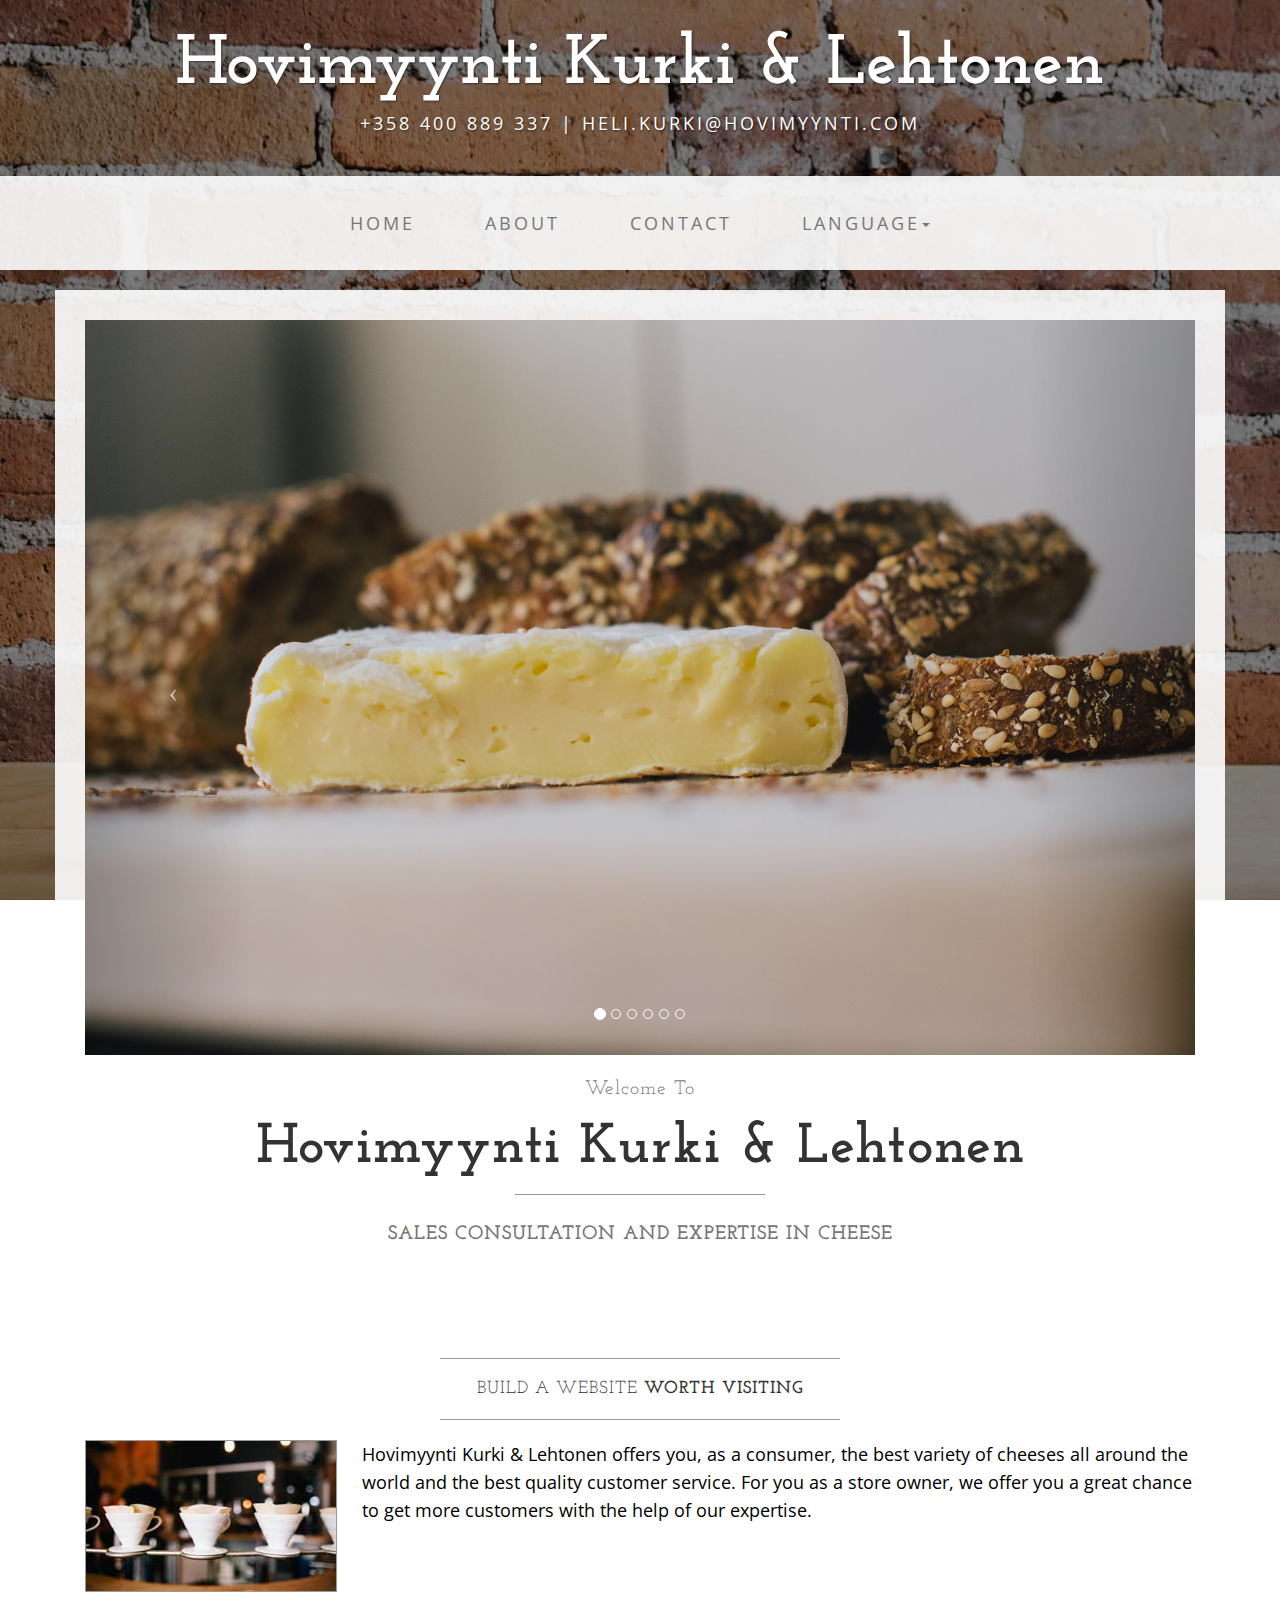
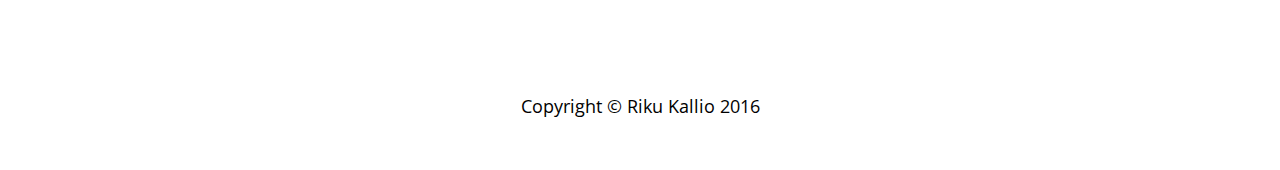
==== index.html @ 55c65dc8 "Added language support" ====
<!DOCTYPE html>
<html lang="en">

<head>

    <meta charset="utf-8">
    <meta http-equiv="X-UA-Compatible" content="IE=edge">
    <meta name="viewport" content="width=device-width, initial-scale=1">
    <meta name="description" content="">
    <meta name="author" content="">

    <title>Hovimyynti Kurki & Lehtonen</title>

    <!-- Bootstrap Core CSS -->
    <link href="css/bootstrap.min.css" rel="stylesheet">

    <!-- Custom CSS -->
    <link href="css/business-casual.css" rel="stylesheet">

    <!-- Languages CSS -->
    <link href="css/languages.min.css" rel="stylesheet">

    <!-- Fonts -->
    <link href="http://fonts.googleapis.com/css?family=Open+Sans:300italic,400italic,600italic,700italic,800italic,400,300,600,700,800" rel="stylesheet" type="text/css">
    <link href="http://fonts.googleapis.com/css?family=Josefin+Slab:100,300,400,600,700,100italic,300italic,400italic,600italic,700italic" rel="stylesheet" type="text/css">

    <!-- HTML5 Shim and Respond.js IE8 support of HTML5 elements and media queries -->
    <!-- WARNING: Respond.js doesn't work if you view the page via file:// -->
    <!--[if lt IE 9]>
        <script src="https://oss.maxcdn.com/libs/html5shiv/3.7.0/html5shiv.js"></script>
        <script src="https://oss.maxcdn.com/libs/respond.js/1.4.2/respond.min.js"></script>
    <![endif]-->

</head>

<body>

    <div class="brand">Hovimyynti Kurki & Lehtonen</div>
    <div class="address-bar">+358 400 889 337 | heli.kurki@hovimyynti.com</div>

    <!-- Navigation -->
    <nav class="navbar navbar-default" role="navigation">
        <div class="container">
            <!-- Brand and toggle get grouped for better mobile display -->
            <div class="navbar-header">
                <button type="button" class="navbar-toggle" data-toggle="collapse" data-target="#bs-example-navbar-collapse-1">
                    <span class="sr-only">Toggle navigation</span>
                    <span class="icon-bar"></span>
                    <span class="icon-bar"></span>
                    <span class="icon-bar"></span>
                </button>
                <!-- navbar-brand is hidden on larger screens, but visible when the menu is collapsed -->
                <a class="navbar-brand" href="index.html">Hovimyynti Kurki & Lehtonen</a>
            </div>
            <!-- Collect the nav links, forms, and other content for toggling -->
            <div class="collapse navbar-collapse" id="bs-example-navbar-collapse-1">
                <ul class="nav navbar-nav">
                    <li>
                        <a href="index.html">Home</a>
                    </li>
                    <li>
                        <a href="about.html">About</a>
                    </li>
                    <li>
                        <a href="contact.html">Contact</a>
                    </li>
                    <li class="dropdown">
                        <a href="#" class="dropdown-toggle" data-toggle="dropdown" role="button" aria-expanded="false">Language<span class="caret"></span></a>
                        <ul class="dropdown-menu" role="menu">
                            <li><a href="#"><span class="lang-sm lang-lbl-full" lang="fi"></span></a></li>
                            <li><a href="#"><span class="lang-sm lang-lbl-full" lang="en"></span></a></li>
                        </ul>
                    </li>
                </ul>

            </div>
            <!-- /.navbar-collapse -->

            
        </div>
        <!-- /.container -->
    </nav>

    <div class="container">

        <div class="row">
            <div class="box">
                <div class="col-lg-12 text-center">
                    <div id="carousel-example-generic" class="carousel slide">
                        <!-- Indicators -->
                        <ol class="carousel-indicators hidden-xs">
                            <li data-target="#carousel-example-generic" data-slide-to="0" class="active"></li>
                            <li data-target="#carousel-example-generic" data-slide-to="1"></li>
                            <li data-target="#carousel-example-generic" data-slide-to="2"></li>
                            <li data-target="#carousel-example-generic" data-slide-to="3"></li>
                            <li data-target="#carousel-example-generic" data-slide-to="4"></li>
                            <li data-target="#carousel-example-generic" data-slide-to="5"></li>
                        </ol>

                        <!-- Wrapper for slides -->
                        <div class="carousel-inner">
                            <div class="item active">
                                <img class="img-responsive img-full" src="img/1-brie-bread.jpg" alt="">
                            </div>
                            <div class="item">
                                <img class="img-responsive img-full" src="img/2-cheese-jam.jpg" alt="">
                            </div>
                            <div class="item">
                                <img class="img-responsive img-full" src="img/3-cheeses.jpg" alt="">
                            </div>
                            <div class="item">
                                <img class="img-responsive img-full" src="img/4-humboldt-fog-cheese.jpg" alt="">
                            </div>
                            <div class="item">
                                <img class="img-responsive img-full" src="img/5-cheddar.jpg" alt="">
                            </div>
                            <div class="item">
                                <img class="img-responsive img-full" src="img/6-brie.jpg" alt="">
                            </div>
                        </div>

                        <!-- Controls -->
                        <a class="left carousel-control" href="#carousel-example-generic" data-slide="prev">
                            <span class="icon-prev"></span>
                        </a>
                        <a class="right carousel-control" href="#carousel-example-generic" data-slide="next">
                            <span class="icon-next"></span>
                        </a>
                    </div>
                    <h2 class="brand-before">
                        <small>Welcome to</small>
                    </h2>
                    <h1 class="brand-name">Hovimyynti Kurki & Lehtonen</h1>
                    <hr class="tagline-divider">
                    <h2>
                        <small>
                            <strong>Sales consultation and expertise in cheese</strong>
                        </small>
                    </h2>
                </div>
            </div>
        </div>

        <div class="row">
            <div class="box">
                <div class="col-lg-12">
                    <hr>
                    <h2 class="intro-text text-center">Build a website
                        <strong>worth visiting</strong>
                    </h2>
                    <hr>
                    <img class="img-responsive img-border img-left" src="img/intro-pic.jpg" alt="">
                    <hr class="visible-xs">
                    <p>Hovimyynti Kurki & Lehtonen offers you, as a consumer, the best variety of cheeses all around the world and the best quality customer service. For you as a store owner, we offer you a great chance to get more customers with the help of our expertise.</p>
                </div>
            </div>
        </div>

        <!--<div class="row">
            <div class="box">
                <div class="col-lg-12">
                    <hr>
                    <h2 class="intro-text text-center">Beautiful boxes
                        <strong>to showcase your content</strong>
                    </h2>
                    <hr>
                    <p>Use as many boxes as you like, and put anything you want in them! They are great for just about anything, the sky's the limit!</p>
                    <p>Lorem ipsum dolor sit amet, consectetur adipiscing elit. Nunc placerat diam quis nisl vestibulum dignissim. In hac habitasse platea dictumst. Interdum et malesuada fames ac ante ipsum primis in faucibus. Pellentesque habitant morbi tristique senectus et netus et malesuada fames ac turpis egestas.</p>
                </div>
            </div>
        </div>-->

    </div>
    <!-- /.container -->

    <footer>
        <div class="container">
            <div class="row">
                <div class="col-lg-12 text-center">
                    <p>Copyright &copy; Riku Kallio 2016</p>
                </div>
            </div>
        </div>
    </footer>

    <!-- jQuery -->
    <script src="js/jquery.js"></script>

    <!-- Bootstrap Core JavaScript -->
    <script src="js/bootstrap.min.js"></script>

    <!-- Script to Activate the Carousel -->
    <script>
    $('.carousel').carousel({
        interval: 5000 //changes the speed
    });
    </script>

</body>

</html>
---- css/business-casual.css ----
/*!
 * Start Bootstrap - Business Casual Bootstrap Theme (http://startbootstrap.com)
 * Code licensed under the Apache License v2.0.
 * For details, see http://www.apache.org/licenses/LICENSE-2.0.
 */

body {
    font-family: "Open Sans","Helvetica Neue",Helvetica,Arial,sans-serif;
    background: url('../img/bg.jpg') no-repeat center center fixed;
    -webkit-background-size: cover;
    -moz-background-size: cover;
    background-size: cover;
    -o-background-size: cover;
}

h1,
h2,
h3,
h4,
h5,
h6 {
    text-transform: uppercase;
    font-family: "Josefin Slab","Helvetica Neue",Helvetica,Arial,sans-serif;
    font-weight: 700;
    letter-spacing: 1px;
}

p {
    font-size: 1.25em;
    line-height: 1.6;
    color: #000;
}

hr {
    max-width: 400px;
    border-color: #999999;
}

.brand,
.address-bar {
    display: none;
}

.navbar-brand {
    text-transform: uppercase;
    font-weight: 900;
    letter-spacing: 2px;
}

.navbar-nav {
    text-transform: uppercase;
    font-weight: 400;
    letter-spacing: 3px;
}

.img-full {
    min-width: 100%;
}

.brand-before,
.brand-name {
    text-transform: capitalize;
}

.brand-before {
    margin: 15px 0;
}

.brand-name {
    margin: 0;
    font-size: 4em;
}

.tagline-divider {
    margin: 15px auto 3px;
    max-width: 250px;
    border-color: #999999;
}

.box {
    margin-bottom: 20px;
    padding: 30px 15px;
    background: #fff;
    background: rgba(255,255,255,0.9);
}

.intro-text {
    text-transform: uppercase;
    font-size: 1.25em;
    font-weight: 400;
    letter-spacing: 1px;
}

.img-border {
    float: none;
    margin: 0 auto 0;
    border: #999999 solid 1px;
}

.img-left {
    float: none;
    margin: 0 auto 0;
}

footer {
    background: #fff;
    background: rgba(255,255,255,0.9);
}

footer p {
    margin: 0;
    padding: 50px 0;
}

@media screen and (min-width:768px) {
    .brand {
        display: inherit;
        margin: 0;
        padding: 30px 0 10px;
        text-align: center;
        text-shadow: 1px 1px 2px rgba(0,0,0,0.5);
        font-family: "Josefin Slab","Helvetica Neue",Helvetica,Arial,sans-serif;
        font-size: 5em;
        font-weight: 700;
        line-height: normal;
        color: #fff;
    }

    .top-divider {
        margin-top: 0;
    }

    .img-left {
        float: left;
        margin-right: 25px;
    }

    .address-bar {
        display: inherit;
        margin: 0;
        padding: 0 0 40px;
        text-align: center;
        text-shadow: 1px 1px 2px rgba(0,0,0,0.5);
        text-transform: uppercase;
        font-size: 1.25em;
        font-weight: 400;
        letter-spacing: 3px;
        color: #fff;
    }

    .navbar {
        border-radius: 0;
    }

    .navbar-header {
        display: none;
    }

    .navbar {
        min-height: 0;
    }

    .navbar-default {
        border: none;
        background: #fff;
        background: rgba(255,255,255,0.9);
    }

    .nav>li>a {
        padding: 35px;
    }

    .navbar-nav>li>a {
        line-height: normal;
    }

    .navbar-nav {
        display: table;
        float: none;
        margin: 0 auto;
        table-layout: fixed;
        font-size: 1.25em;
    }
}

@media screen and (min-width:1200px) {
    .box:after {
        content: '';
        display: table;
        clear: both;
    }
}
---- css/languages.min.css ----
.lang-xs{background-position:0 -473px;min-width:14px;height:11px;min-height:11px;max-height:11px;background-repeat:no-repeat;display:inline-block;background-image:url(../img/languages.png)}.lang-sm{background-position:0 -1172px;min-width:22px;height:16px;min-height:16px;max-height:16px;background-repeat:no-repeat;display:inline-block;background-image:url(../img/languages.png)}.lang-lg{background-position:0 -2134px;min-width:30px;height:22px;min-height:22px;max-height:22px;background-repeat:no-repeat;display:inline-block;background-image:url(../img/languages.png)}.lang-xs[lang=ar]{background-position:0 0}.lang-xs[lang=be]{background-position:0 -11px}.lang-xs[lang=bg]{background-position:0 -22px}.lang-xs[lang=cs]{background-position:0 -33px}.lang-xs[lang=da]{background-position:0 -44px}.lang-xs[lang=de]{background-position:0 -55px}.lang-xs[lang=el]{background-position:0 -66px}.lang-xs[lang=en]{background-position:0 -77px}.lang-xs[lang=es]{background-position:0 -88px}.lang-xs[lang=et]{background-position:0 -99px}.lang-xs[lang=fi]{background-position:0 -110px}.lang-xs[lang=fr]{background-position:0 -121px}.lang-xs[lang=ga]{background-position:0 -132px}.lang-xs[lang=hi]{background-position:0 -143px}.lang-xs[lang=hr]{background-position:0 -154px}.lang-xs[lang=hu]{background-position:0 -165px}.lang-xs[lang=in]{background-position:0 -176px}.lang-xs[lang=is]{background-position:0 -187px}.lang-xs[lang=it]{background-position:0 -198px}.lang-xs[lang=iw]{background-position:0 -209px}.lang-xs[lang=ja]{background-position:0 -220px}.lang-xs[lang=ko]{background-position:0 -231px}.lang-xs[lang=lt]{background-position:0 -242px}.lang-xs[lang=lv]{background-position:0 -253px}.lang-xs[lang=mk]{background-position:0 -264px}.lang-xs[lang=ms]{background-position:0 -275px}.lang-xs[lang=mt]{background-position:0 -286px}.lang-xs[lang=nl]{background-position:0 -297px}.lang-xs[lang=no]{background-position:0 -308px}.lang-xs[lang=pl]{background-position:0 -319px}.lang-xs[lang=pt]{background-position:0 -330px}.lang-xs[lang=ro]{background-position:0 -341px}.lang-xs[lang=ru]{background-position:0 -352px}.lang-xs[lang=sk]{background-position:0 -363px}.lang-xs[lang=sl]{background-position:0 -374px}.lang-xs[lang=sq]{background-position:0 -385px}.lang-xs[lang=sr]{background-position:0 -396px}.lang-xs[lang=sv]{background-position:0 -407px}.lang-xs[lang=th]{background-position:0 -418px}.lang-xs[lang=tr]{background-position:0 -429px}.lang-xs[lang=uk]{background-position:0 -440px}.lang-xs[lang=vi]{background-position:0 -451px}.lang-xs[lang=zh]{background-position:0 -462px}.lang-sm[lang=ar]{background-position:0 -484px}.lang-sm[lang=be]{background-position:0 -500px}.lang-sm[lang=bg]{background-position:0 -516px}.lang-sm[lang=cs]{background-position:0 -532px}.lang-sm[lang=da]{background-position:0 -548px}.lang-sm[lang=de]{background-position:0 -564px}.lang-sm[lang=el]{background-position:0 -580px}.lang-sm[lang=en]{background-position:0 -596px}.lang-sm[lang=es]{background-position:0 -612px}.lang-sm[lang=et]{background-position:0 -628px}.lang-sm[lang=fi]{background-position:0 -644px}.lang-sm[lang=fr]{background-position:0 -660px}.lang-sm[lang=ga]{background-position:0 -676px}.lang-sm[lang=hi]{background-position:0 -692px}.lang-sm[lang=hr]{background-position:0 -708px}.lang-sm[lang=hu]{background-position:0 -724px}.lang-sm[lang=in]{background-position:0 -740px}.lang-sm[lang=is]{background-position:0 -756px}.lang-sm[lang=it]{background-position:0 -772px}.lang-sm[lang=iw]{background-position:0 -788px}.lang-sm[lang=ja]{background-position:0 -804px}.lang-sm[lang=ko]{background-position:0 -820px}.lang-sm[lang=lt]{background-position:0 -836px}.lang-sm[lang=lv]{background-position:0 -852px}.lang-sm[lang=mk]{background-position:0 -868px}.lang-sm[lang=ms]{background-position:0 -884px}.lang-sm[lang=mt]{background-position:0 -900px}.lang-sm[lang=nl]{background-position:0 -916px}.lang-sm[lang=no]{background-position:0 -932px}.lang-sm[lang=pl]{background-position:0 -948px}.lang-sm[lang=pt]{background-position:0 -964px}.lang-sm[lang=ro]{background-position:0 -980px}.lang-sm[lang=ru]{background-position:0 -996px}.lang-sm[lang=sk]{background-position:0 -1012px}.lang-sm[lang=sl]{background-position:0 -1028px}.lang-sm[lang=sq]{background-position:0 -1044px}.lang-sm[lang=sr]{background-position:0 -1060px}.lang-sm[lang=sv]{background-position:0 -1076px}.lang-sm[lang=th]{background-position:0 -1092px}.lang-sm[lang=tr]{background-position:0 -1108px}.lang-sm[lang=uk]{background-position:0 -1124px}.lang-sm[lang=vi]{background-position:0 -1140px}.lang-sm[lang=zh]{background-position:0 -1156px}.lang-lg[lang=ar]{background-position:0 -1188px}.lang-lg[lang=be]{background-position:0 -1210px}.lang-lg[lang=bg]{background-position:0 -1232px}.lang-lg[lang=cs]{background-position:0 -1254px}.lang-lg[lang=da]{background-position:0 -1276px}.lang-lg[lang=de]{background-position:0 -1298px}.lang-lg[lang=el]{background-position:0 -1320px}.lang-lg[lang=en]{background-position:0 -1342px}.lang-lg[lang=es]{background-position:0 -1364px}.lang-lg[lang=et]{background-position:0 -1386px}.lang-lg[lang=fi]{background-position:0 -1408px}.lang-lg[lang=fr]{background-position:0 -1430px}.lang-lg[lang=ga]{background-position:0 -1452px}.lang-lg[lang=hi]{background-position:0 -1474px}.lang-lg[lang=hr]{background-position:0 -1496px}.lang-lg[lang=hu]{background-position:0 -1518px}.lang-lg[lang=in]{background-position:0 -1540px}.lang-lg[lang=is]{background-position:0 -1562px}.lang-lg[lang=it]{background-position:0 -1584px}.lang-lg[lang=iw]{background-position:0 -1606px}.lang-lg[lang=ja]{background-position:0 -1628px}.lang-lg[lang=ko]{background-position:0 -1650px}.lang-lg[lang=lt]{background-position:0 -1672px}.lang-lg[lang=lv]{background-position:0 -1694px}.lang-lg[lang=mk]{background-position:0 -1716px}.lang-lg[lang=ms]{background-position:0 -1738px}.lang-lg[lang=mt]{background-position:0 -1760px}.lang-lg[lang=nl]{background-position:0 -1782px}.lang-lg[lang=no]{background-position:0 -1804px}.lang-lg[lang=pl]{background-position:0 -1826px}.lang-lg[lang=pt]{background-position:0 -1848px}.lang-lg[lang=ro]{background-position:0 -1870px}.lang-lg[lang=ru]{background-position:0 -1892px}.lang-lg[lang=sk]{background-position:0 -1914px}.lang-lg[lang=sl]{background-position:0 -1936px}.lang-lg[lang=sq]{background-position:0 -1958px}.lang-lg[lang=sr]{background-position:0 -1980px}.lang-lg[lang=sv]{background-position:0 -2002px}.lang-lg[lang=th]{background-position:0 -2024px}.lang-lg[lang=tr]{background-position:0 -2046px}.lang-lg[lang=uk]{background-position:0 -2068px}.lang-lg[lang=vi]{background-position:0 -2090px}.lang-lg[lang=zh]{background-position:0 -2112px}.lang-lbl-en:after,.lang-lbl-full:after,.lang-lbl:after{content:"Unknown language"}.lang-lbl[lang=ar]:after{content:"\000627\000644\000639\000631\000628\00064A\000629"}.lang-lbl[lang=be]:after{content:"\000411\000435\00043B\000430\000440\000443\000441\00043A\000456"}.lang-lbl[lang=bg]:after{content:"\000411\00044A\00043B\000433\000430\000440\000441\00043A\000438"}.lang-lbl[lang=cs]:after{content:"\00010Ce\000161tina"}.lang-lbl[lang=da]:after{content:"Dansk"}.lang-lbl[lang=de]:after{content:"Deutsch"}.lang-lbl[lang=el]:after{content:"\000395\0003BB\0003BB\0003B7\0003BD\0003B9\0003BA\0003AC"}.lang-lbl[lang=en]:after{content:"English"}.lang-lbl[lang=es]:after{content:"Espa\0000F1ol"}.lang-lbl[lang=et]:after{content:"Eesti"}.lang-lbl[lang=fi]:after{content:"Suomi"}.lang-lbl[lang=fr]:after{content:"Fran\0000E7ais"}.lang-lbl[lang=ga]:after{content:"Gaeilge"}.lang-lbl[lang=hi]:after{content:"\000939\00093F\000902\000926\000940"}.lang-lbl[lang=hr]:after{content:"Hrvatski"}.lang-lbl[lang=hu]:after{content:"Magyar"}.lang-lbl[lang=in]:after{content:"Bahasa\000020indonesia"}.lang-lbl[lang=is]:after{content:"\0000CDslenska"}.lang-lbl[lang=it]:after{content:"Italiano"}.lang-lbl[lang=iw]:after{content:"\0005E2\0005D1\0005E8\0005D9\0005EA"}.lang-lbl[lang=ja]:after{content:"\0065E5\00672C\008A9E"}.lang-lbl[lang=ko]:after{content:"\00D55C\00AD6D\00C5B4"}.lang-lbl[lang=lt]:after{content:"Lietuvi\000173"}.lang-lbl[lang=lv]:after{content:"Latvie\000161u"}.lang-lbl[lang=mk]:after{content:"\00041C\000430\00043A\000435\000434\00043E\00043D\000441\00043A\000438"}.lang-lbl[lang=ms]:after{content:"Bahasa\000020melayu"}.lang-lbl[lang=mt]:after{content:"Malti"}.lang-lbl[lang=nl]:after{content:"Nederlands"}.lang-lbl[lang=no]:after{content:"Norsk"}.lang-lbl[lang=pl]:after{content:"Polski"}.lang-lbl[lang=pt]:after{content:"Portugu\0000EAs"}.lang-lbl[lang=ro]:after{content:"Rom\0000E2n\000103"}.lang-lbl[lang=ru]:after{content:"\000420\000443\000441\000441\00043A\000438\000439"}.lang-lbl[lang=sk]:after{content:"Sloven\00010Dina"}.lang-lbl[lang=sl]:after{content:"Sloven\000161\00010Dina"}.lang-lbl[lang=sq]:after{content:"Shqipe"}.lang-lbl[lang=sr]:after{content:"\000421\000440\00043F\000441\00043A\000438"}.lang-lbl[lang=sv]:after{content:"Svenska"}.lang-lbl[lang=th]:after{content:"\000E44\000E17\000E22"}.lang-lbl[lang=tr]:after{content:"T\0000FCrk\0000E7e"}.lang-lbl[lang=uk]:after{content:"\000423\00043A\000440\000430\000457\00043D\000441\00044C\00043A\000430"}.lang-lbl[lang=vi]:after{content:"Ti\001EBFng\000020vi\001EC7t"}.lang-lbl[lang=zh]:after{content:"\004E2D\006587"}.lang-lbl-en[lang=ar]:after{content:"Arabic"}.lang-lbl-en[lang=be]:after{content:"Belarusian"}.lang-lbl-en[lang=bg]:after{content:"Bulgarian"}.lang-lbl-en[lang=cs]:after{content:"Czech"}.lang-lbl-en[lang=da]:after{content:"Danish"}.lang-lbl-en[lang=de]:after{content:"German"}.lang-lbl-en[lang=el]:after{content:"Greek"}.lang-lbl-en[lang=en]:after{content:"English"}.lang-lbl-en[lang=es]:after{content:"Spanish"}.lang-lbl-en[lang=et]:after{content:"Estonian"}.lang-lbl-en[lang=fi]:after{content:"Finnish"}.lang-lbl-en[lang=fr]:after{content:"French"}.lang-lbl-en[lang=ga]:after{content:"Irish"}.lang-lbl-en[lang=hi]:after{content:"Hindi"}.lang-lbl-en[lang=hr]:after{content:"Croatian"}.lang-lbl-en[lang=hu]:after{content:"Hungarian"}.lang-lbl-en[lang=in]:after{content:"Indonesian"}.lang-lbl-en[lang=is]:after{content:"Icelandic"}.lang-lbl-en[lang=it]:after{content:"Italian"}.lang-lbl-en[lang=iw]:after{content:"Hebrew"}.lang-lbl-en[lang=ja]:after{content:"Japanese"}.lang-lbl-en[lang=ko]:after{content:"Korean"}.lang-lbl-en[lang=lt]:after{content:"Lithuanian"}.lang-lbl-en[lang=lv]:after{content:"Latvian"}.lang-lbl-en[lang=mk]:after{content:"Macedonian"}.lang-lbl-en[lang=ms]:after{content:"Malay"}.lang-lbl-en[lang=mt]:after{content:"Maltese"}.lang-lbl-en[lang=nl]:after{content:"Dutch"}.lang-lbl-en[lang=no]:after{content:"Norwegian"}.lang-lbl-en[lang=pl]:after{content:"Polish"}.lang-lbl-en[lang=pt]:after{content:"Portuguese"}.lang-lbl-en[lang=ro]:after{content:"Romanian"}.lang-lbl-en[lang=ru]:after{content:"Russian"}.lang-lbl-en[lang=sk]:after{content:"Slovak"}.lang-lbl-en[lang=sl]:after{content:"Slovenian"}.lang-lbl-en[lang=sq]:after{content:"Albanian"}.lang-lbl-en[lang=sr]:after{content:"Serbian"}.lang-lbl-en[lang=sv]:after{content:"Swedish"}.lang-lbl-en[lang=th]:after{content:"Thai"}.lang-lbl-en[lang=tr]:after{content:"Turkish"}.lang-lbl-en[lang=uk]:after{content:"Ukrainian"}.lang-lbl-en[lang=vi]:after{content:"Vietnamese"}.lang-lbl-en[lang=zh]:after{content:"Chinese"}.lang-lbl-full[lang=ar]:after{content:"\000627\000644\000639\000631\000628\00064A\000629\0000A0/\0000A0Arabic"}.lang-lbl-full[lang=be]:after{content:"\000411\000435\00043B\000430\000440\000443\000441\00043A\000456\0000A0/\0000A0Belarusian"}.lang-lbl-full[lang=bg]:after{content:"\000411\00044A\00043B\000433\000430\000440\000441\00043A\000438\0000A0/\0000A0Bulgarian"}.lang-lbl-full[lang=cs]:after{content:"\00010Ce\000161tina\0000A0/\0000A0Czech"}.lang-lbl-full[lang=da]:after{content:"Dansk\0000A0/\0000A0Danish"}.lang-lbl-full[lang=de]:after{content:"Deutsch\0000A0/\0000A0German"}.lang-lbl-full[lang=el]:after{content:"\000395\0003BB\0003BB\0003B7\0003BD\0003B9\0003BA\0003AC\0000A0/\0000A0Greek"}.lang-lbl-full[lang=en]:after{content:"English\0000A0/\0000A0English"}.lang-lbl-full[lang=es]:after{content:"Espa\0000F1ol\0000A0/\0000A0Spanish"}.lang-lbl-full[lang=et]:after{content:"Eesti\0000A0/\0000A0Estonian"}.lang-lbl-full[lang=fi]:after{content:"Suomi\0000A0/\0000A0Finnish"}.lang-lbl-full[lang=fr]:after{content:"Fran\0000E7ais\0000A0/\0000A0French"}.lang-lbl-full[lang=ga]:after{content:"Gaeilge\0000A0/\0000A0Irish"}.lang-lbl-full[lang=hi]:after{content:"\000939\00093F\000902\000926\000940\0000A0/\0000A0Hindi"}.lang-lbl-full[lang=hr]:after{content:"Hrvatski\0000A0/\0000A0Croatian"}.lang-lbl-full[lang=hu]:after{content:"Magyar\0000A0/\0000A0Hungarian"}.lang-lbl-full[lang=in]:after{content:"Bahasa\000020indonesia\0000A0/\0000A0Indonesian"}.lang-lbl-full[lang=is]:after{content:"\0000CDslenska\0000A0/\0000A0Icelandic"}.lang-lbl-full[lang=it]:after{content:"Italiano\0000A0/\0000A0Italian"}.lang-lbl-full[lang=iw]:after{content:"\0005E2\0005D1\0005E8\0005D9\0005EA\0000A0/\0000A0Hebrew"}.lang-lbl-full[lang=ja]:after{content:"\0065E5\00672C\008A9E\0000A0/\0000A0Japanese"}.lang-lbl-full[lang=ko]:after{content:"\00D55C\00AD6D\00C5B4\0000A0/\0000A0Korean"}.lang-lbl-full[lang=lt]:after{content:"Lietuvi\000173\0000A0/\0000A0Lithuanian"}.lang-lbl-full[lang=lv]:after{content:"Latvie\000161u\0000A0/\0000A0Latvian"}.lang-lbl-full[lang=mk]:after{content:"\00041C\000430\00043A\000435\000434\00043E\00043D\000441\00043A\000438\0000A0/\0000A0Macedonian"}.lang-lbl-full[lang=ms]:after{content:"Bahasa\000020melayu\0000A0/\0000A0Malay"}.lang-lbl-full[lang=mt]:after{content:"Malti\0000A0/\0000A0Maltese"}.lang-lbl-full[lang=nl]:after{content:"Nederlands\0000A0/\0000A0Dutch"}.lang-lbl-full[lang=no]:after{content:"Norsk\0000A0/\0000A0Norwegian"}.lang-lbl-full[lang=pl]:after{content:"Polski\0000A0/\0000A0Polish"}.lang-lbl-full[lang=pt]:after{content:"Portugu\0000EAs\0000A0/\0000A0Portuguese"}.lang-lbl-full[lang=ro]:after{content:"Rom\0000E2n\000103\0000A0/\0000A0Romanian"}.lang-lbl-full[lang=ru]:after{content:"\000420\000443\000441\000441\00043A\000438\000439\0000A0/\0000A0Russian"}.lang-lbl-full[lang=sk]:after{content:"Sloven\00010Dina\0000A0/\0000A0Slovak"}.lang-lbl-full[lang=sl]:after{content:"Sloven\000161\00010Dina\0000A0/\0000A0Slovenian"}.lang-lbl-full[lang=sq]:after{content:"Shqipe\0000A0/\0000A0Albanian"}.lang-lbl-full[lang=sr]:after{content:"\000421\000440\00043F\000441\00043A\000438\0000A0/\0000A0Serbian"}.lang-lbl-full[lang=sv]:after{content:"Svenska\0000A0/\0000A0Swedish"}.lang-lbl-full[lang=th]:after{content:"\000E44\000E17\000E22\0000A0/\0000A0Thai"}.lang-lbl-full[lang=tr]:after{content:"T\0000FCrk\0000E7e\0000A0/\0000A0Turkish"}.lang-lbl-full[lang=uk]:after{content:"\000423\00043A\000440\000430\000457\00043D\000441\00044C\00043A\000430\0000A0/\0000A0Ukrainian"}.lang-lbl-full[lang=vi]:after{content:"Ti\001EBFng\000020vi\001EC7t\0000A0/\0000A0Vietnamese"}.lang-lbl-full[lang=zh]:after{content:"\004E2D\006587\0000A0/\0000A0Chinese"}.lang-lg:before,.lang-sm:before,.lang-xs:before{content:'\0000A0'}.lang-xs.lang-lbl,.lang-xs.lang-lbl-en,.lang-xs.lang-lbl-full{padding-left:16px}.lang-sm.lang-lbl,.lang-sm.lang-lbl-en,.lang-sm.lang-lbl-full{padding-left:24px}.lang-lg.lang-lbl,.lang-lg.lang-lbl-en,.lang-lg.lang-lbl-full{padding-left:32px}.lang-lg.lang-lbl-en:before,.lang-lg.lang-lbl-full:before,.lang-lg.lang-lbl:before,.lang-sm.lang-lbl-en:before,.lang-sm.lang-lbl-full:before,.lang-sm.lang-lbl:before,.lang-xs.lang-lbl-en:before,.lang-xs.lang-lbl-full:before,.lang-xs.lang-lbl:before{content:''}.lang-lg,.lang-lg:after{top:0;position:relative}.lang-sm{top:1px;position:relative}.lang-sm:after{top:-1px;position:relative}.lang-xs{top:4px;position:relative}.lang-xs:after{top:-4px;position:relative}.lead>.lang-lg{top:2px}.lead>.lang-lg:after{top:-2px}.lead>.lang-sm{top:6px}.lead>.lang-sm:after{top:-6px}.lead>.lang-xs{top:8px}.lead>.lang-xs:after{top:-8px}small>.lang-sm{top:-1px}small>.lang-sm:after{top:1px}small>.lang-xs{top:2px}small>.lang-xs:after{top:-2px}h1>.lang-lg{top:9px}h1>.lang-lg:after{top:-9px}h1>.lang-sm{top:12px}h1>.lang-sm:after{top:-12px}h1>.lang-xs{top:14px}h1>.lang-xs:after{top:-14px}h2>.lang-lg{top:5px}h2>.lang-lg:after{top:-5px}h2>.lang-sm{top:8px}h2>.lang-sm:after{top:-8px}h2>.lang-xs{top:10px}h2>.lang-xs:after{top:-10px}h3>.lang-lg{top:1px}h3>.lang-lg:after{top:-1px}h3>.lang-sm{top:5px}h3>.lang-sm:after{top:-5px}h3>.lang-xs{top:8px}h3>.lang-xs:after{top:-8px}h4>.lang-lg{top:-1px}h4>.lang-lg:after,h4>.lang-sm{top:1px}h4>.lang-sm:after{top:-1px}h4>.lang-xs{top:4px}h4>.lang-xs:after{top:-4px}h5>.lang-sm,h5>.lang-sm:after{top:0}h5>.lang-xs{top:2px}h5>.lang-xs:after{top:-2px}h6>.lang-sm,h6>.lang-sm:after{top:0}h6>.lang-xs{top:1px}h6>.lang-xs:after{top:-1px}.btn>.lang-sm{top:2px}.btn>.lang-sm:after{top:-2px}.btn>.lang-xs{top:4px}.btn>.lang-xs:after{top:-4px}.btn.btn-xs>.lang-sm,.btn.btn-xs>.lang-sm:after{top:0}.btn.btn-xs>.lang-xs{top:3px}.btn.btn-xs>.lang-xs:after{top:-3px}.btn.btn-sm>.lang-sm,.btn.btn-sm>.lang-sm:after{top:0}.btn.btn-sm>.lang-xs{top:3px}.btn.btn-sm>.lang-xs:after{top:-3px}.btn.btn-lg>.lang-lg{top:1px}.btn.btn-lg>.lang-lg:after{top:-1px}.btn.btn-lg>.lang-sm{top:3px}.btn.btn-lg>.lang-sm:after{top:-3px}.btn.btn-lg>.lang-xs{top:6px}.btn.btn-lg>.lang-xs:after{top:-6px}
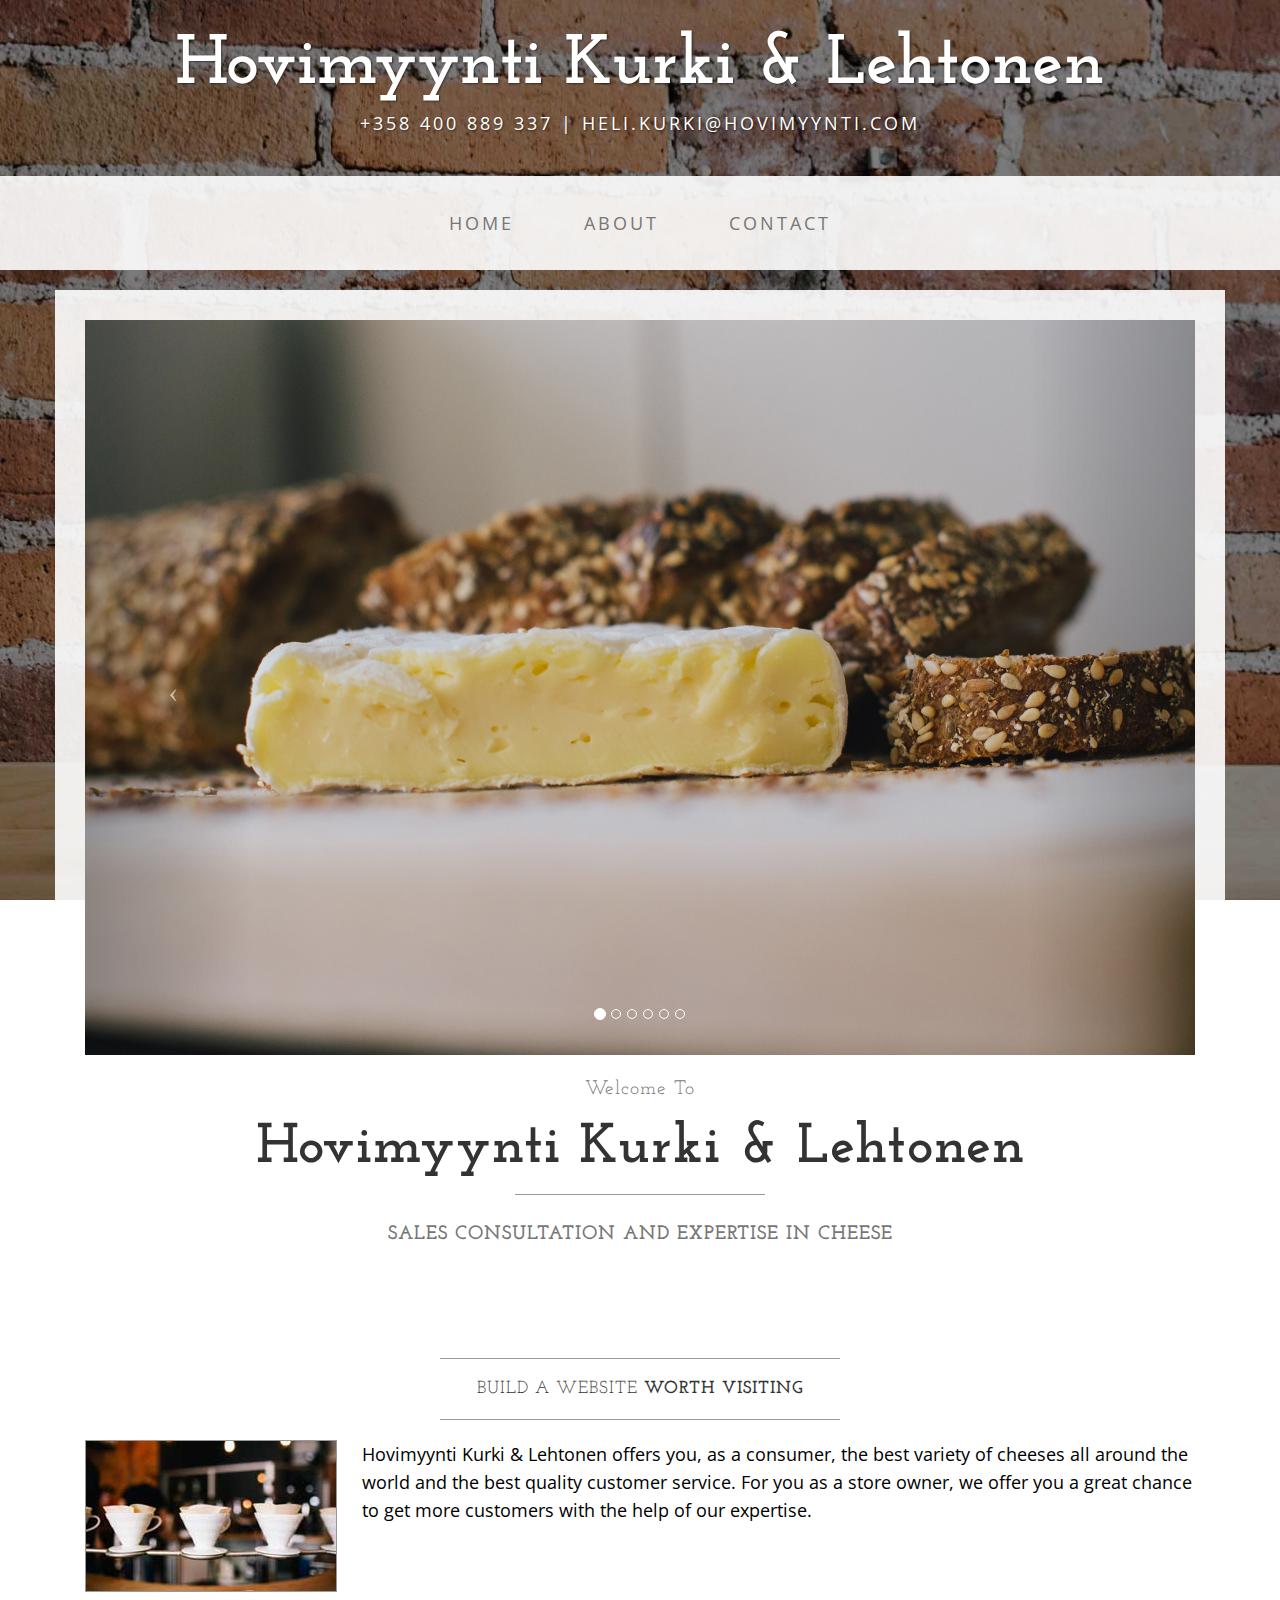
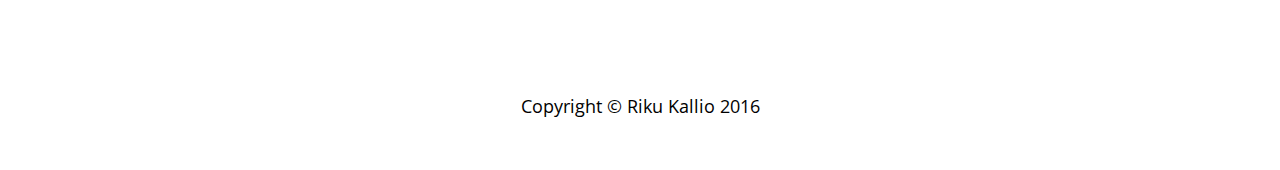
==== commit 3c19d776: "Commented out language dropdown (it's not implemented yet)" ====
--- a/index.html
+++ b/index.html
@@ -64,13 +64,13 @@
                     <li>
                         <a href="contact.html">Contact</a>
                     </li>
-                    <li class="dropdown">
+                    <!--<li class="dropdown">
                         <a href="#" class="dropdown-toggle" data-toggle="dropdown" role="button" aria-expanded="false">Language<span class="caret"></span></a>
                         <ul class="dropdown-menu" role="menu">
                             <li><a href="#"><span class="lang-sm lang-lbl-full" lang="fi"></span></a></li>
                             <li><a href="#"><span class="lang-sm lang-lbl-full" lang="en"></span></a></li>
                         </ul>
-                    </li>
+                    </li>-->
                 </ul>
 
             </div>
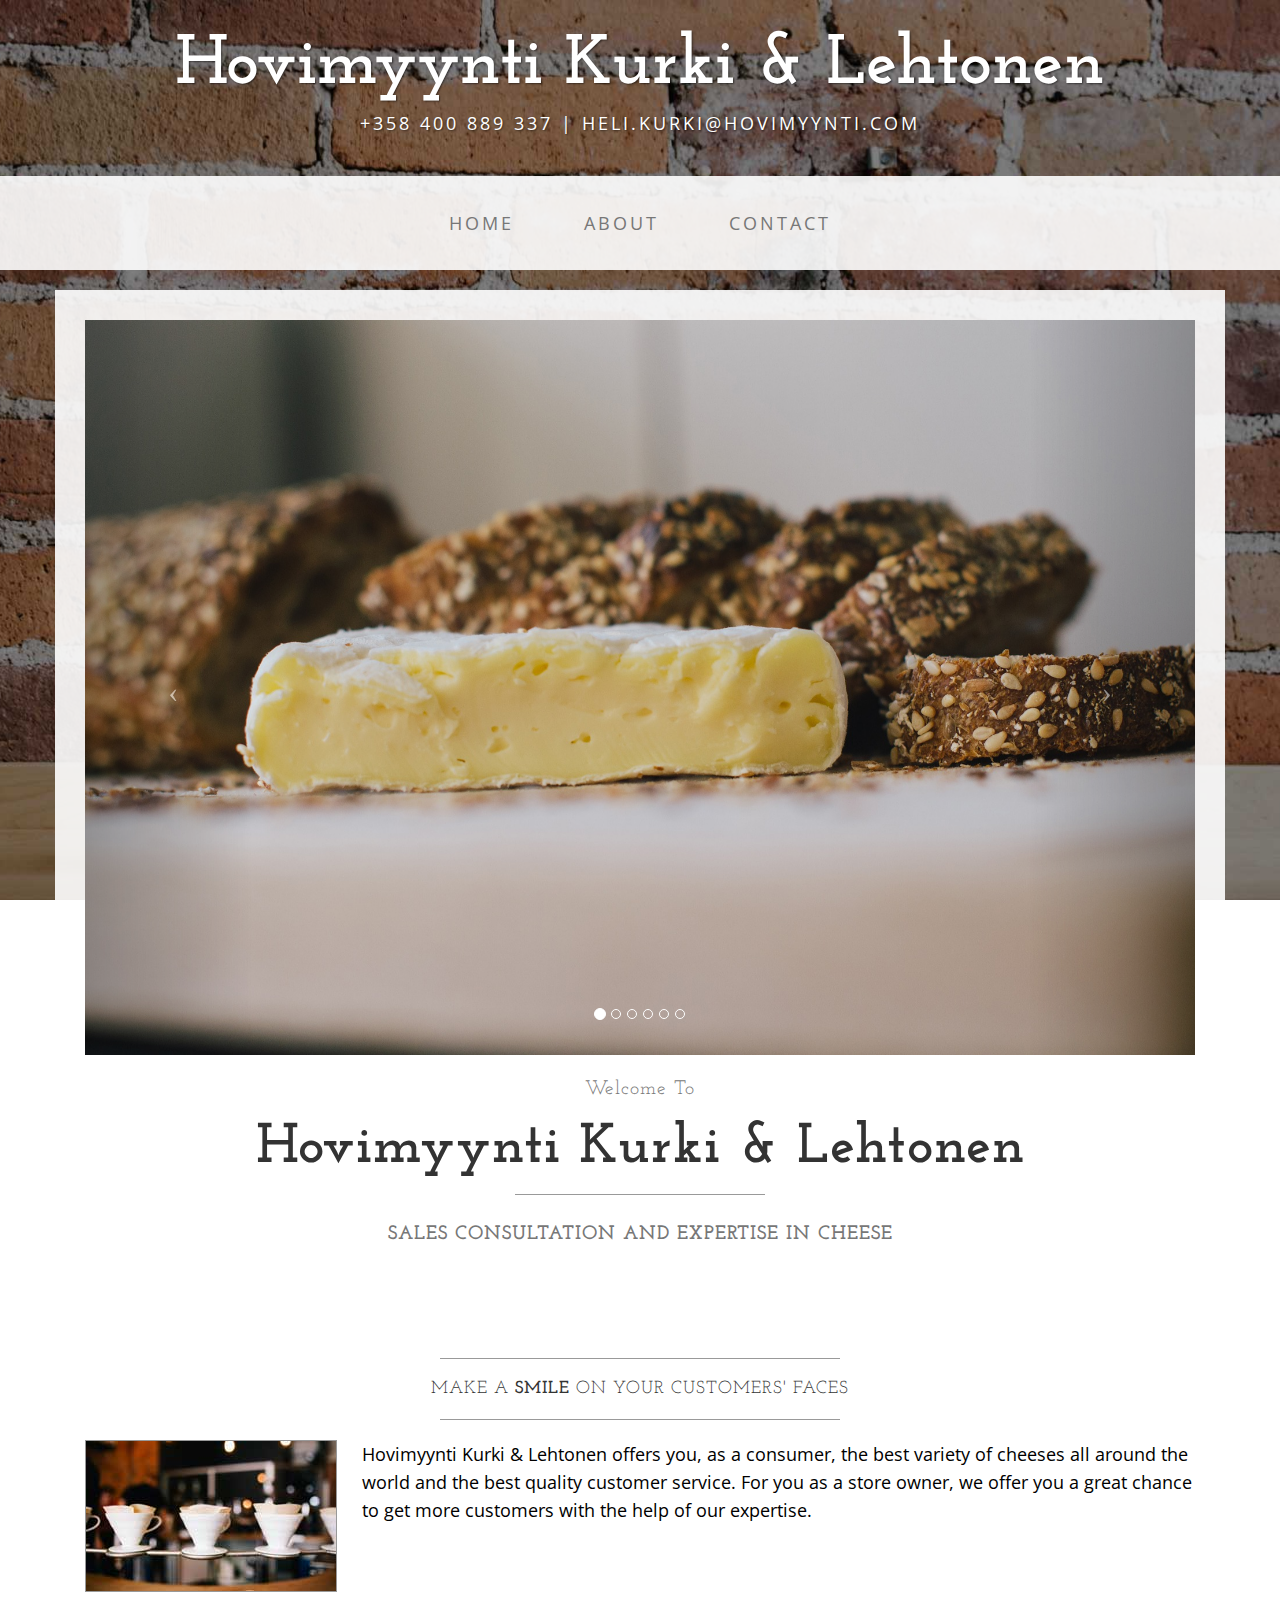
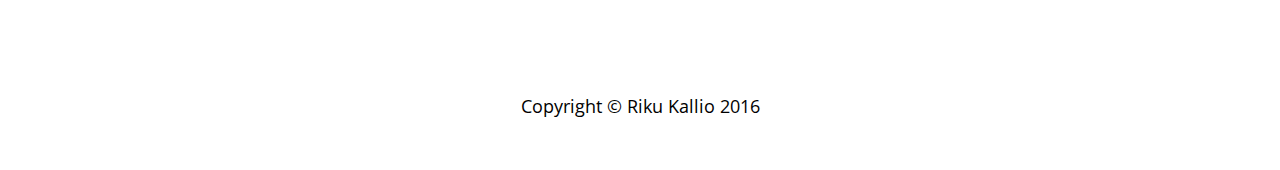
==== commit 8df65a7c: "Changed intro text" ====
--- a/index.html
+++ b/index.html
@@ -145,8 +145,8 @@
             <div class="box">
                 <div class="col-lg-12">
                     <hr>
-                    <h2 class="intro-text text-center">Build a website
-                        <strong>worth visiting</strong>
+                    <h2 class="intro-text text-center">Make a 
+                        <strong>smile</strong> on your customers' faces
                     </h2>
                     <hr>
                     <img class="img-responsive img-border img-left" src="img/intro-pic.jpg" alt="">
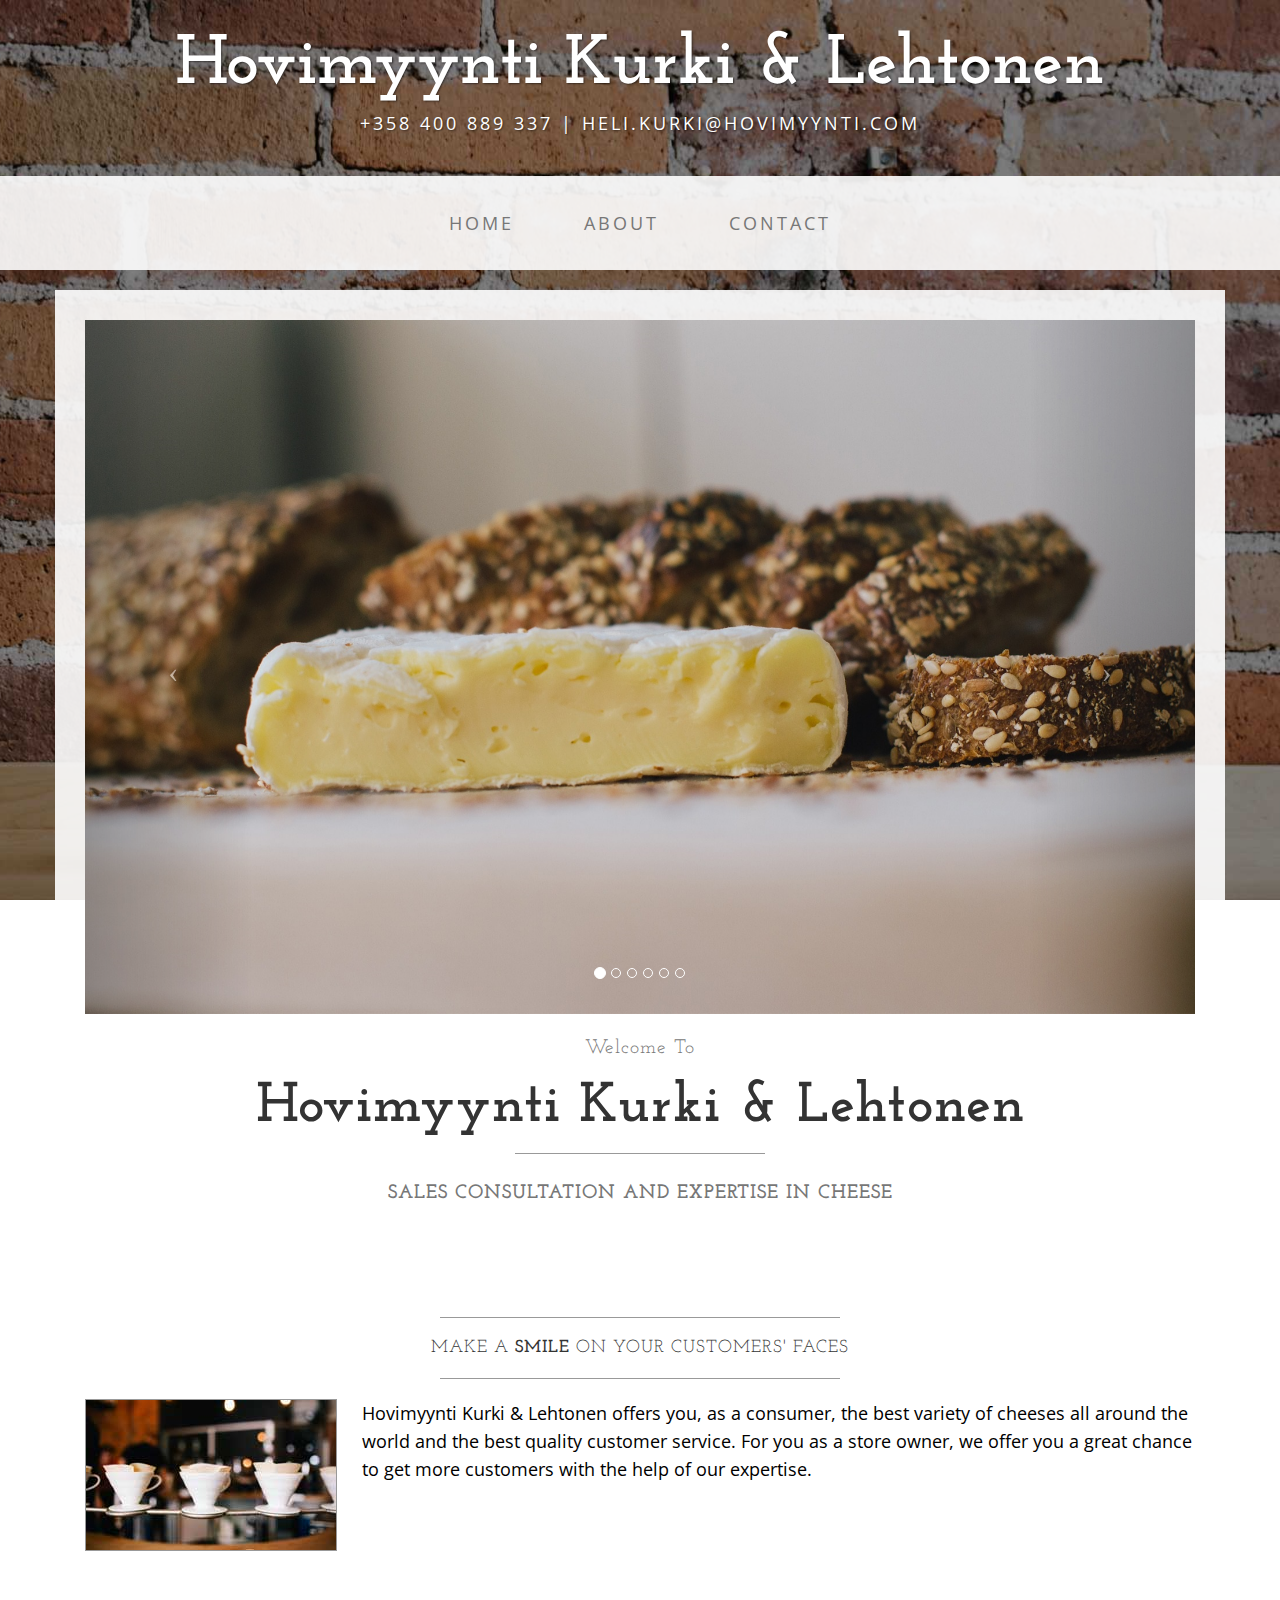
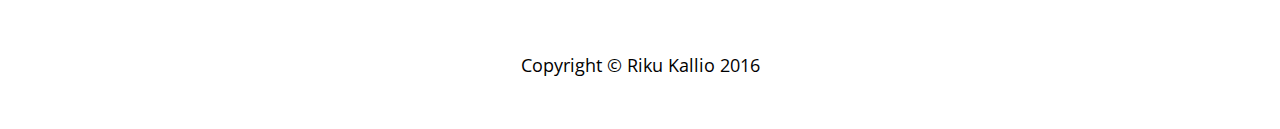
==== commit ffe7511d: "Updated mobile header to short version 'Hovimyynti'" ====
--- a/index.html
+++ b/index.html
@@ -50,7 +50,7 @@
                     <span class="icon-bar"></span>
                 </button>
                 <!-- navbar-brand is hidden on larger screens, but visible when the menu is collapsed -->
-                <a class="navbar-brand" href="index.html">Hovimyynti Kurki & Lehtonen</a>
+                <a class="navbar-brand" href="index.html">Hovimyynti</a>
             </div>
             <!-- Collect the nav links, forms, and other content for toggling -->
             <div class="collapse navbar-collapse" id="bs-example-navbar-collapse-1">
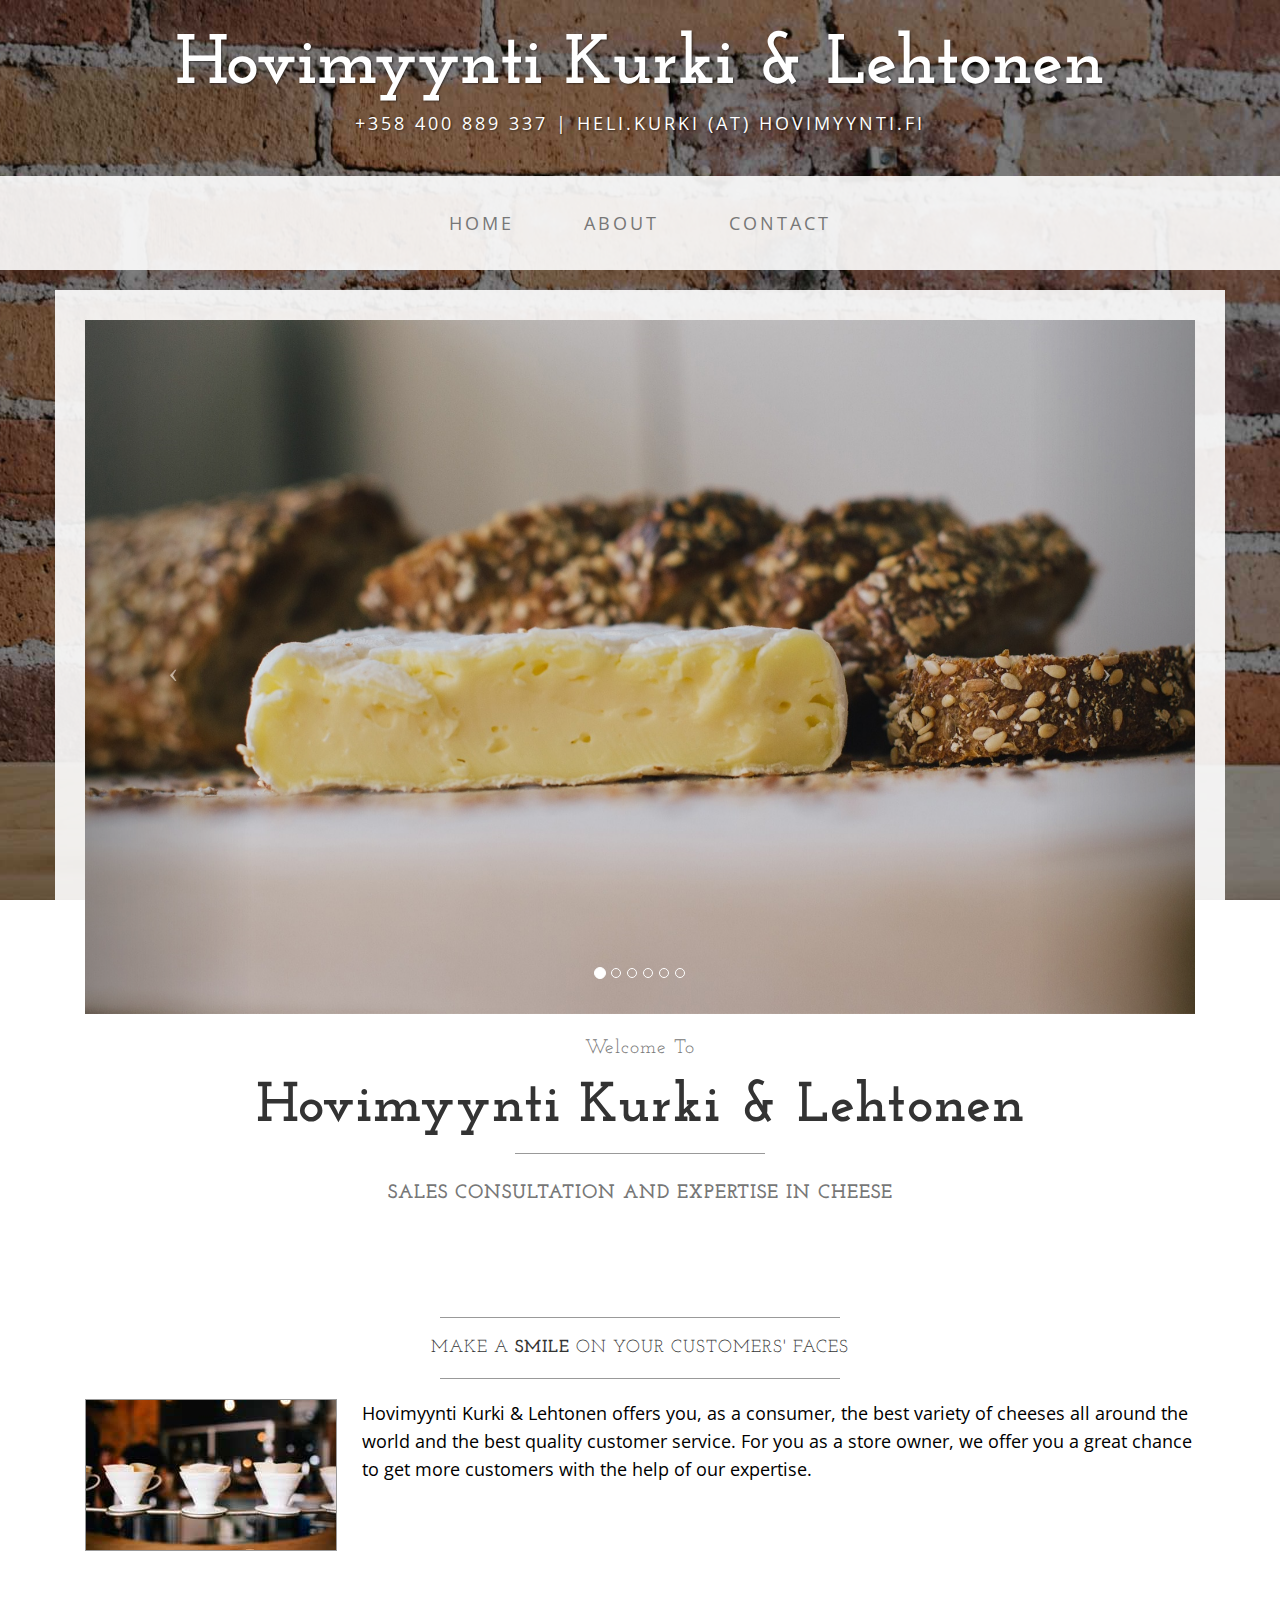
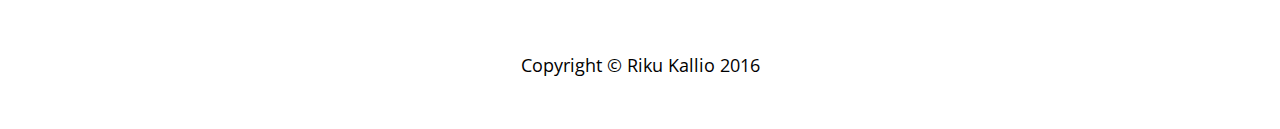
==== commit 0a894ce7: "Updated email address" ====
--- a/index.html
+++ b/index.html
@@ -36,7 +36,7 @@
 <body>
 
     <div class="brand">Hovimyynti Kurki & Lehtonen</div>
-    <div class="address-bar">+358 400 889 337 | heli.kurki@hovimyynti.com</div>
+    <div class="address-bar">+358 400 889 337 | heli.kurki (at) hovimyynti.fi</div>
 
     <!-- Navigation -->
     <nav class="navbar navbar-default" role="navigation">
@@ -50,7 +50,7 @@
                     <span class="icon-bar"></span>
                 </button>
                 <!-- navbar-brand is hidden on larger screens, but visible when the menu is collapsed -->
-                <a class="navbar-brand" href="index.html">Hovimyynti</a>
+                <a class="navbar-brand" href="index.html">Hovimyynti Kurki & Lehtonen</a>
             </div>
             <!-- Collect the nav links, forms, and other content for toggling -->
             <div class="collapse navbar-collapse" id="bs-example-navbar-collapse-1">
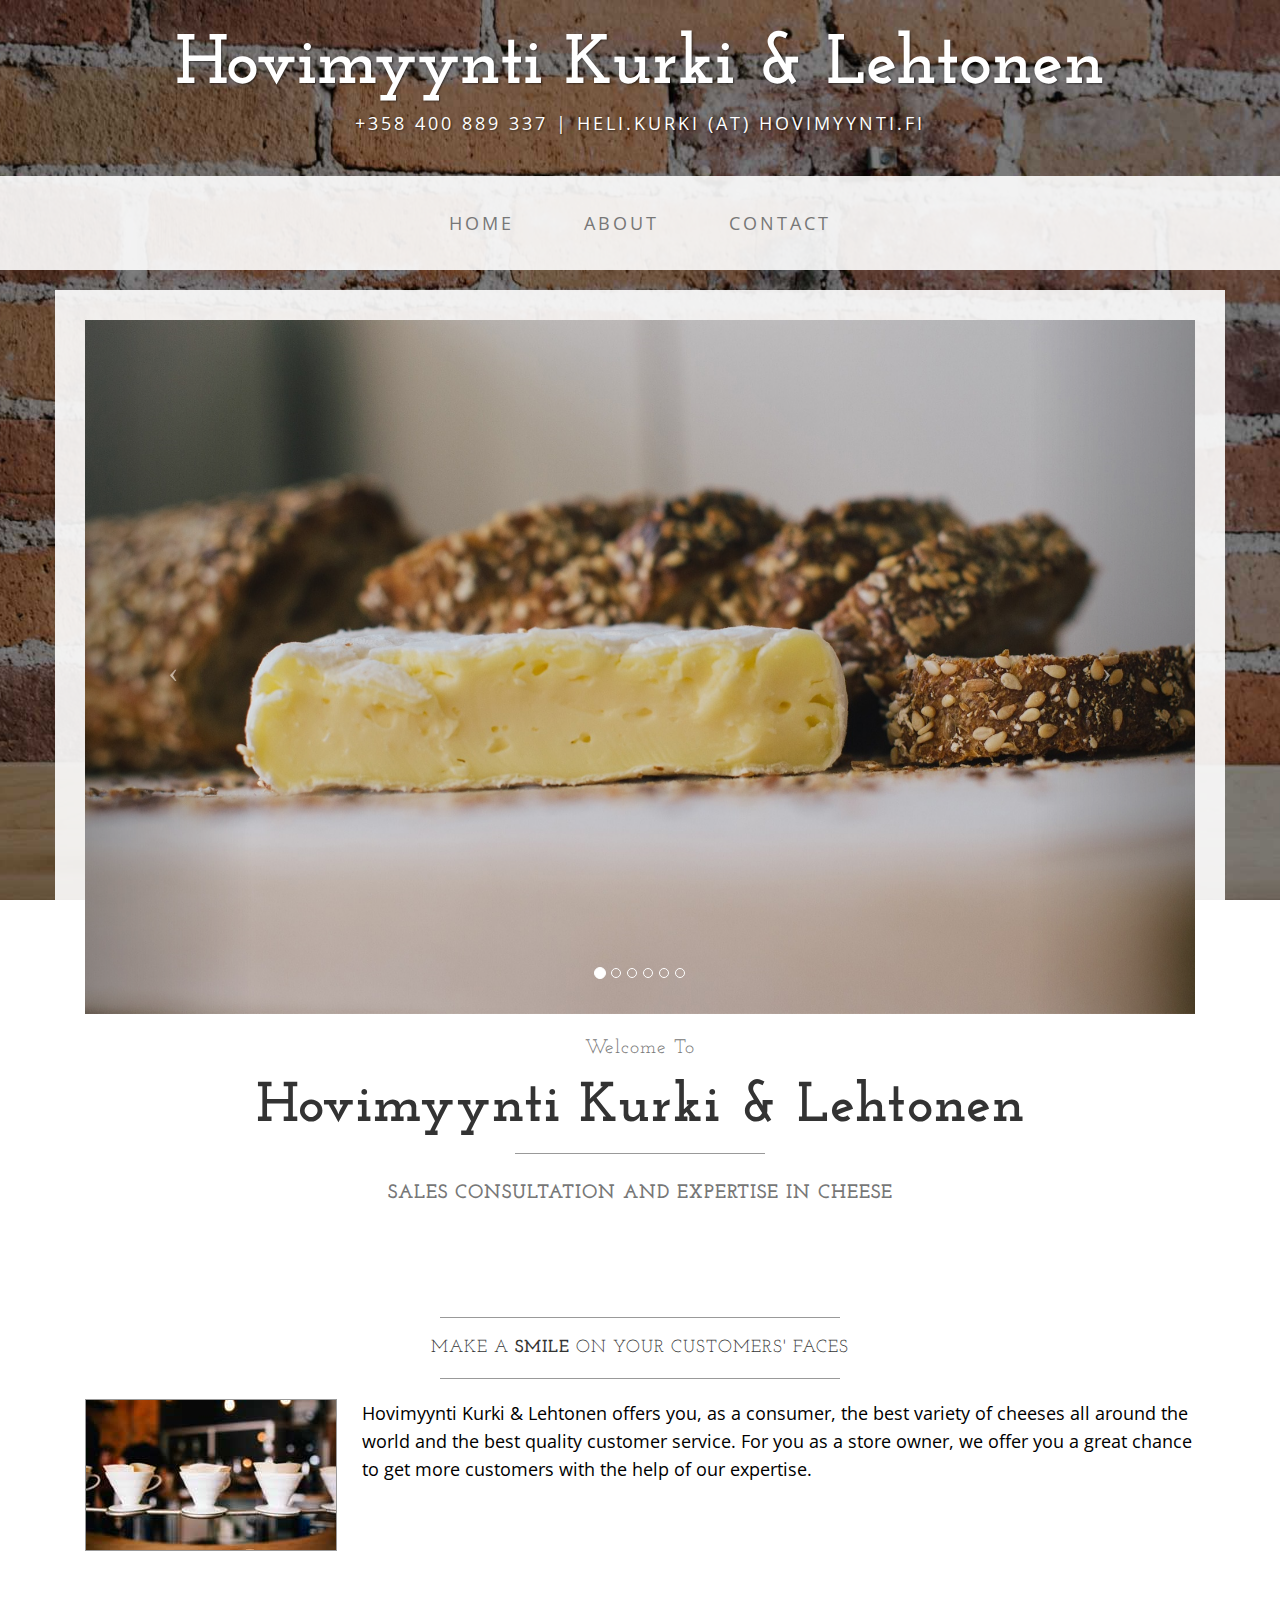
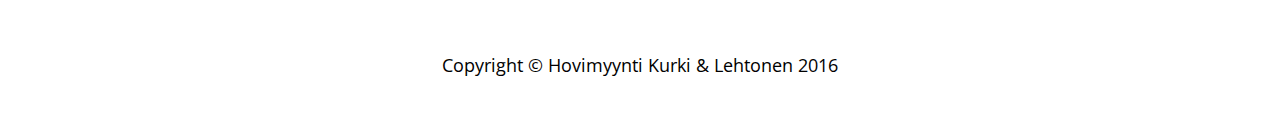
==== commit 937e43ce: "Changed copyright to Hovimyynti" ====
--- a/index.html
+++ b/index.html
@@ -50,7 +50,7 @@
                     <span class="icon-bar"></span>
                 </button>
                 <!-- navbar-brand is hidden on larger screens, but visible when the menu is collapsed -->
-                <a class="navbar-brand" href="index.html">Hovimyynti Kurki & Lehtonen</a>
+                <a class="navbar-brand" href="index.html">Hovimyynti</a>
             </div>
             <!-- Collect the nav links, forms, and other content for toggling -->
             <div class="collapse navbar-collapse" id="bs-example-navbar-collapse-1">
@@ -177,7 +177,7 @@
         <div class="container">
             <div class="row">
                 <div class="col-lg-12 text-center">
-                    <p>Copyright &copy; Riku Kallio 2016</p>
+                    <p>Copyright &copy; Hovimyynti Kurki & Lehtonen 2016</p>
                 </div>
             </div>
         </div>
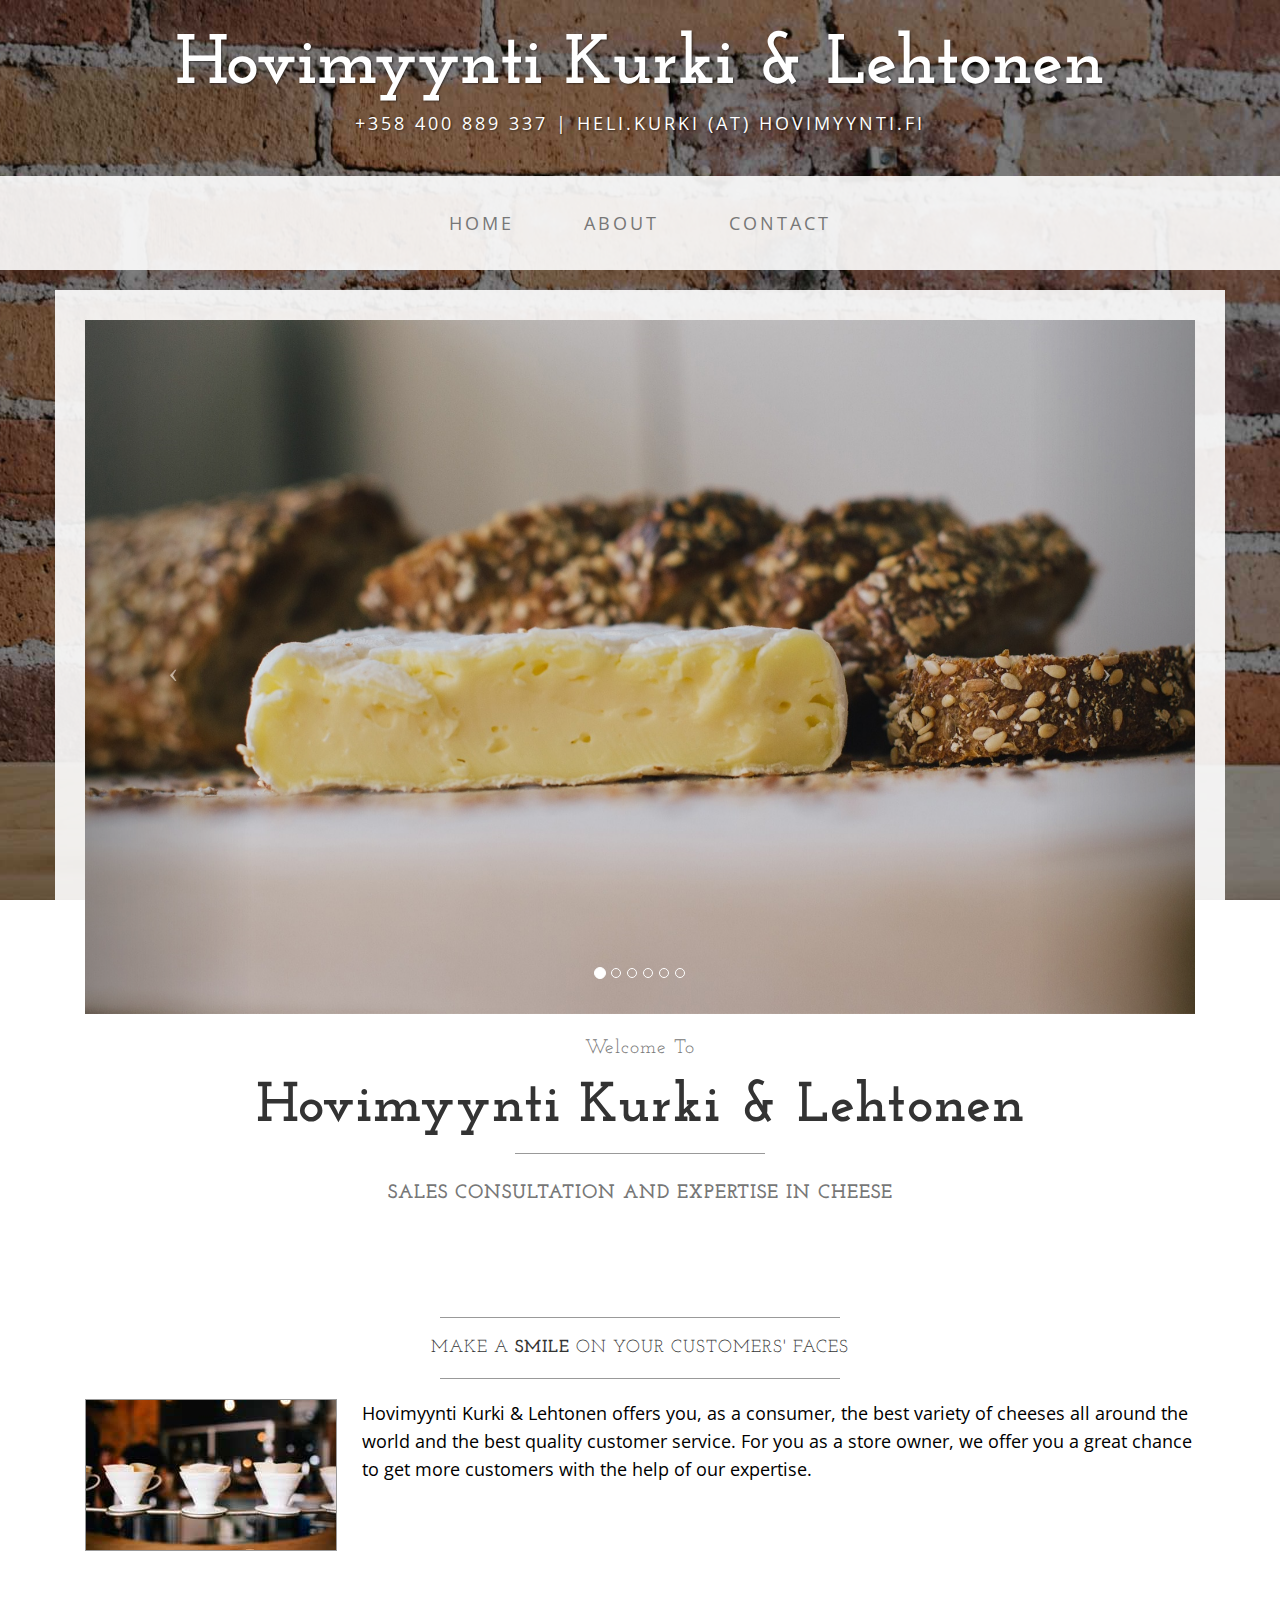
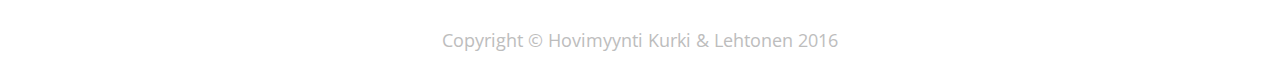
==== commit 9af22a7c: "Changed footer color" ====
--- a/index.html
+++ b/index.html
@@ -19,6 +19,9 @@
 
     <!-- Languages CSS -->
     <link href="css/languages.min.css" rel="stylesheet">
+
+    <!-- My site CSS -->
+    <link href="css/hovimyynti.css" rel="stylesheet">
 
     <!-- Fonts -->
     <link href="http://fonts.googleapis.com/css?family=Open+Sans:300italic,400italic,600italic,700italic,800italic,400,300,600,700,800" rel="stylesheet" type="text/css">
@@ -76,7 +79,7 @@
             </div>
             <!-- /.navbar-collapse -->
 
-            
+
         </div>
         <!-- /.container -->
     </nav>
@@ -145,7 +148,7 @@
             <div class="box">
                 <div class="col-lg-12">
                     <hr>
-                    <h2 class="intro-text text-center">Make a 
+                    <h2 class="intro-text text-center">Make a
                         <strong>smile</strong> on your customers' faces
                     </h2>
                     <hr>
--- a/css/hovimyynti.css
+++ b/css/hovimyynti.css
@@ -0,0 +1,4 @@
+footer p {
+	padding: 25px 0;
+	color: #BDBDBD;
+}